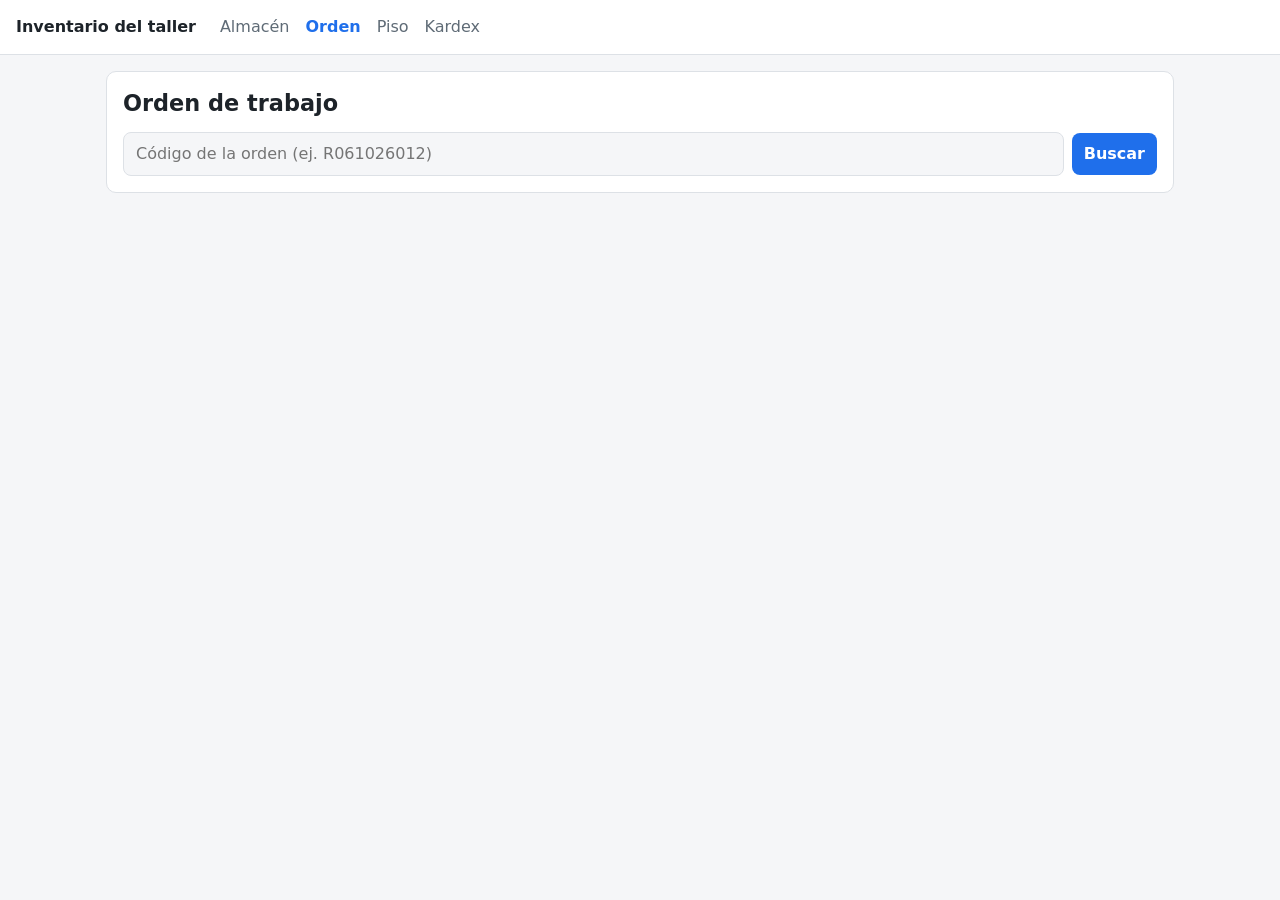
==== agente/web/orden.html @ 2604b785 "feat: initialize warehouse inventory tracking project" ====
<!doctype html>
<html lang="es">
<head>
  <meta charset="utf-8">
  <meta name="viewport" content="width=device-width, initial-scale=1">
  <title>Orden de trabajo</title>
  <link rel="stylesheet" href="estilos.css">
</head>
<body>
  <nav>
    <strong>Inventario del taller</strong>
    <a href="index.html">Almacén</a>
    <a href="orden.html" class="activo">Orden</a>
    <a href="piso.html">Piso</a>
    <a href="kardex.html">Kardex</a>
  </nav>

  <main>
    <section>
      <h1>Orden de trabajo</h1>
      <form id="buscar" class="fila">
        <input id="codigo" list="ordenes" placeholder="Código de la orden (ej. R061026012)" autocomplete="off">
        <datalist id="ordenes"></datalist>
        <button>Buscar</button>
      </form>
    </section>

    <section id="detalle" hidden>
      <h2 id="titulo"></h2>
      <p id="subtitulo" class="suave"></p>
      <div id="resumen" class="resumen campo"></div>
      <div id="lineas"></div>
      <p><a id="ir-a-piso" href="piso.html">Retirar piezas de esta orden en piso →</a></p>
    </section>
    <div id="mensaje"></div>
  </main>

  <script src="comun.js"></script>
  <script src="orden.js"></script>
</body>
</html>
---- agente/web/estilos.css ----
:root {
  --fondo: #f5f6f8;
  --tarjeta: #ffffff;
  --texto: #1d2329;
  --suave: #5f6b76;
  --borde: #dde1e6;
  --acento: #1f6feb;
  --bien: #1a7f37;
  --aviso: #9a6700;
  --mal: #cf222e;
}

@media (prefers-color-scheme: dark) {
  :root {
    --fondo: #111418;
    --tarjeta: #1b2027;
    --texto: #e6e9ed;
    --suave: #9aa5b1;
    --borde: #2e353e;
    --acento: #4c8dff;
    --bien: #3fb950;
    --aviso: #d29922;
    --mal: #f85149;
  }
}

* { box-sizing: border-box; }

body {
  margin: 0;
  font-family: system-ui, -apple-system, "Segoe UI", Roboto, sans-serif;
  background: var(--fondo);
  color: var(--texto);
  line-height: 1.4;
}

a { color: var(--acento); }

nav {
  display: flex;
  flex-wrap: wrap;
  gap: 4px 16px;
  align-items: center;
  padding: 12px 16px;
  background: var(--tarjeta);
  border-bottom: 1px solid var(--borde);
}
nav strong { margin-right: 8px; }
nav a { color: var(--suave); text-decoration: none; padding: 4px 0; }
nav a.activo { color: var(--acento); font-weight: 600; }

main { max-width: 1100px; margin: 0 auto; padding: 16px; }

section {
  background: var(--tarjeta);
  border: 1px solid var(--borde);
  border-radius: 10px;
  padding: 16px;
  margin-bottom: 16px;
}
h1 { font-size: 1.4rem; margin: 0 0 12px; }
h2 { font-size: 1.1rem; margin: 0 0 12px; }

.tabla { overflow-x: auto; }
table { width: 100%; border-collapse: collapse; font-size: 0.92rem; }
th, td { text-align: left; padding: 6px 8px; border-bottom: 1px solid var(--borde); vertical-align: top; }
th { color: var(--suave); font-weight: 600; }
td.num, th.num { text-align: right; font-variant-numeric: tabular-nums; }

input, select, button {
  font: inherit;
  padding: 10px 12px;
  border-radius: 8px;
  border: 1px solid var(--borde);
  background: var(--fondo);
  color: var(--texto);
}
input, select { width: 100%; }
button { background: var(--acento); color: #fff; border: none; cursor: pointer; font-weight: 600; }
button.secundario { background: transparent; color: var(--acento); border: 1px solid var(--acento); }
button:disabled { opacity: 0.5; cursor: default; }

.fila { display: flex; gap: 8px; align-items: center; }
.fila > input, .fila > select { flex: 1; }
.campo { margin-bottom: 14px; }
.campo > label { display: block; font-size: 0.85rem; color: var(--suave); margin-bottom: 4px; }

.suave { color: var(--suave); font-size: 0.85rem; }
.ok { color: var(--bien); }
.aviso { color: var(--aviso); }
.error { color: var(--mal); }

.etiqueta {
  display: inline-block;
  padding: 2px 8px;
  border-radius: 999px;
  font-size: 0.78rem;
  font-weight: 600;
  border: 1px solid currentColor;
}

.mensaje { padding: 10px 12px; border-radius: 8px; margin-top: 12px; border: 1px solid currentColor; }

.pestanas { display: flex; gap: 8px; margin-bottom: 16px; }
.pestanas button { flex: 1; background: transparent; color: var(--acento); border: 1px solid var(--acento); }
.pestanas button.activo { background: var(--acento); color: #fff; }

.camara { width: 100%; max-width: 480px; margin-top: 8px; }
.opciones { display: flex; flex-wrap: wrap; gap: 6px; margin-top: 6px; }
.opciones button { font-size: 0.85rem; padding: 6px 10px; }

.resumen { display: flex; flex-wrap: wrap; gap: 8px 24px; }
.resumen div { min-width: 120px; }
.resumen b { display: block; font-size: 1.3rem; }

.rejilla { display: grid; grid-template-columns: repeat(auto-fit, minmax(120px, 1fr)); gap: 8px; }
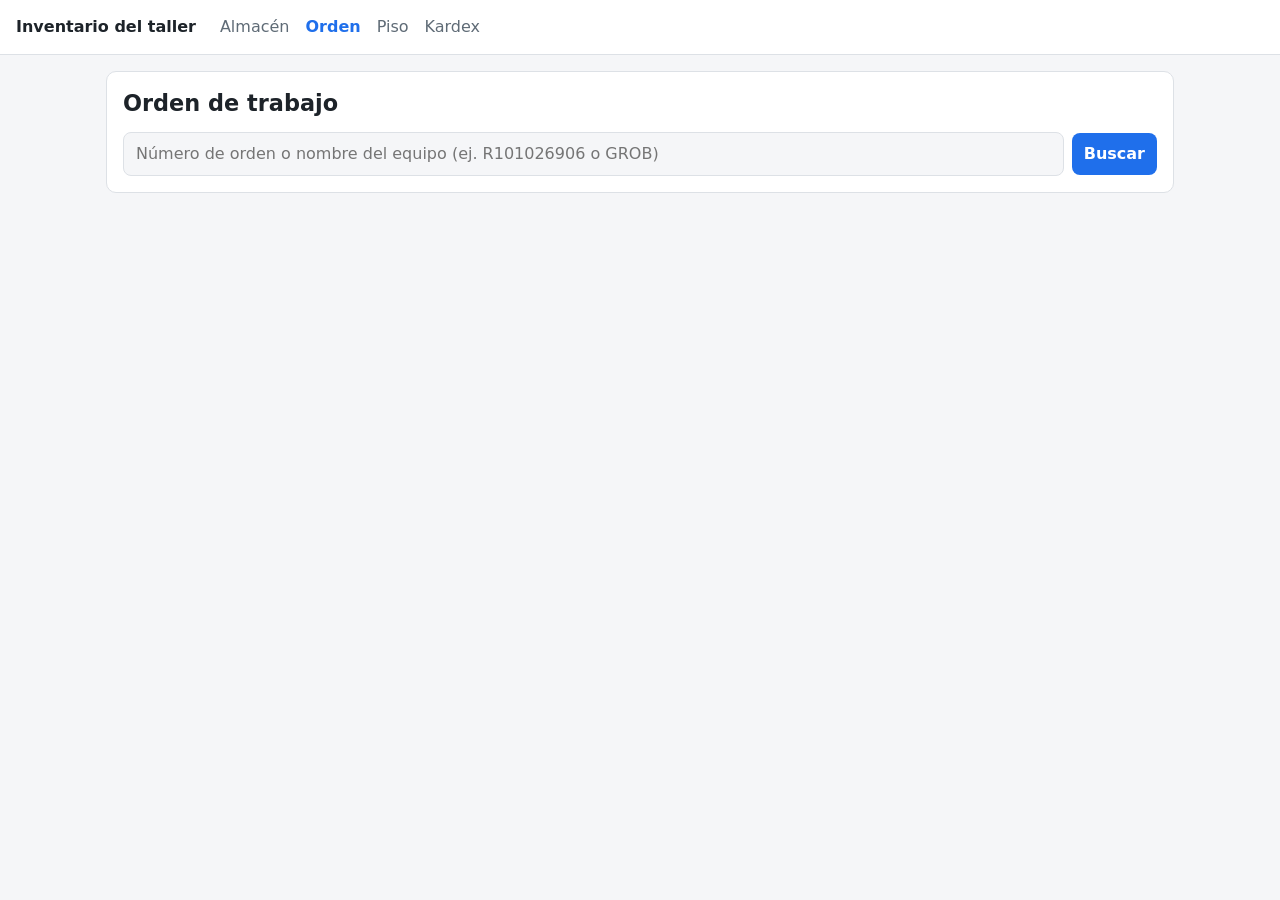
==== commit 60bd9b52: "feat: implement smart inventory management agent with reservations, shortages, and stock reconciliat" ====
--- a/agente/web/orden.html
+++ b/agente/web/orden.html
@@ -19,7 +19,7 @@
     <section>
       <h1>Orden de trabajo</h1>
       <form id="buscar" class="fila">
-        <input id="codigo" list="ordenes" placeholder="Código de la orden (ej. R061026012)" autocomplete="off">
+        <input id="codigo" list="ordenes" placeholder="Número de orden o nombre del equipo (ej. R101026906 o GROB)" autocomplete="off">
         <datalist id="ordenes"></datalist>
         <button>Buscar</button>
       </form>
